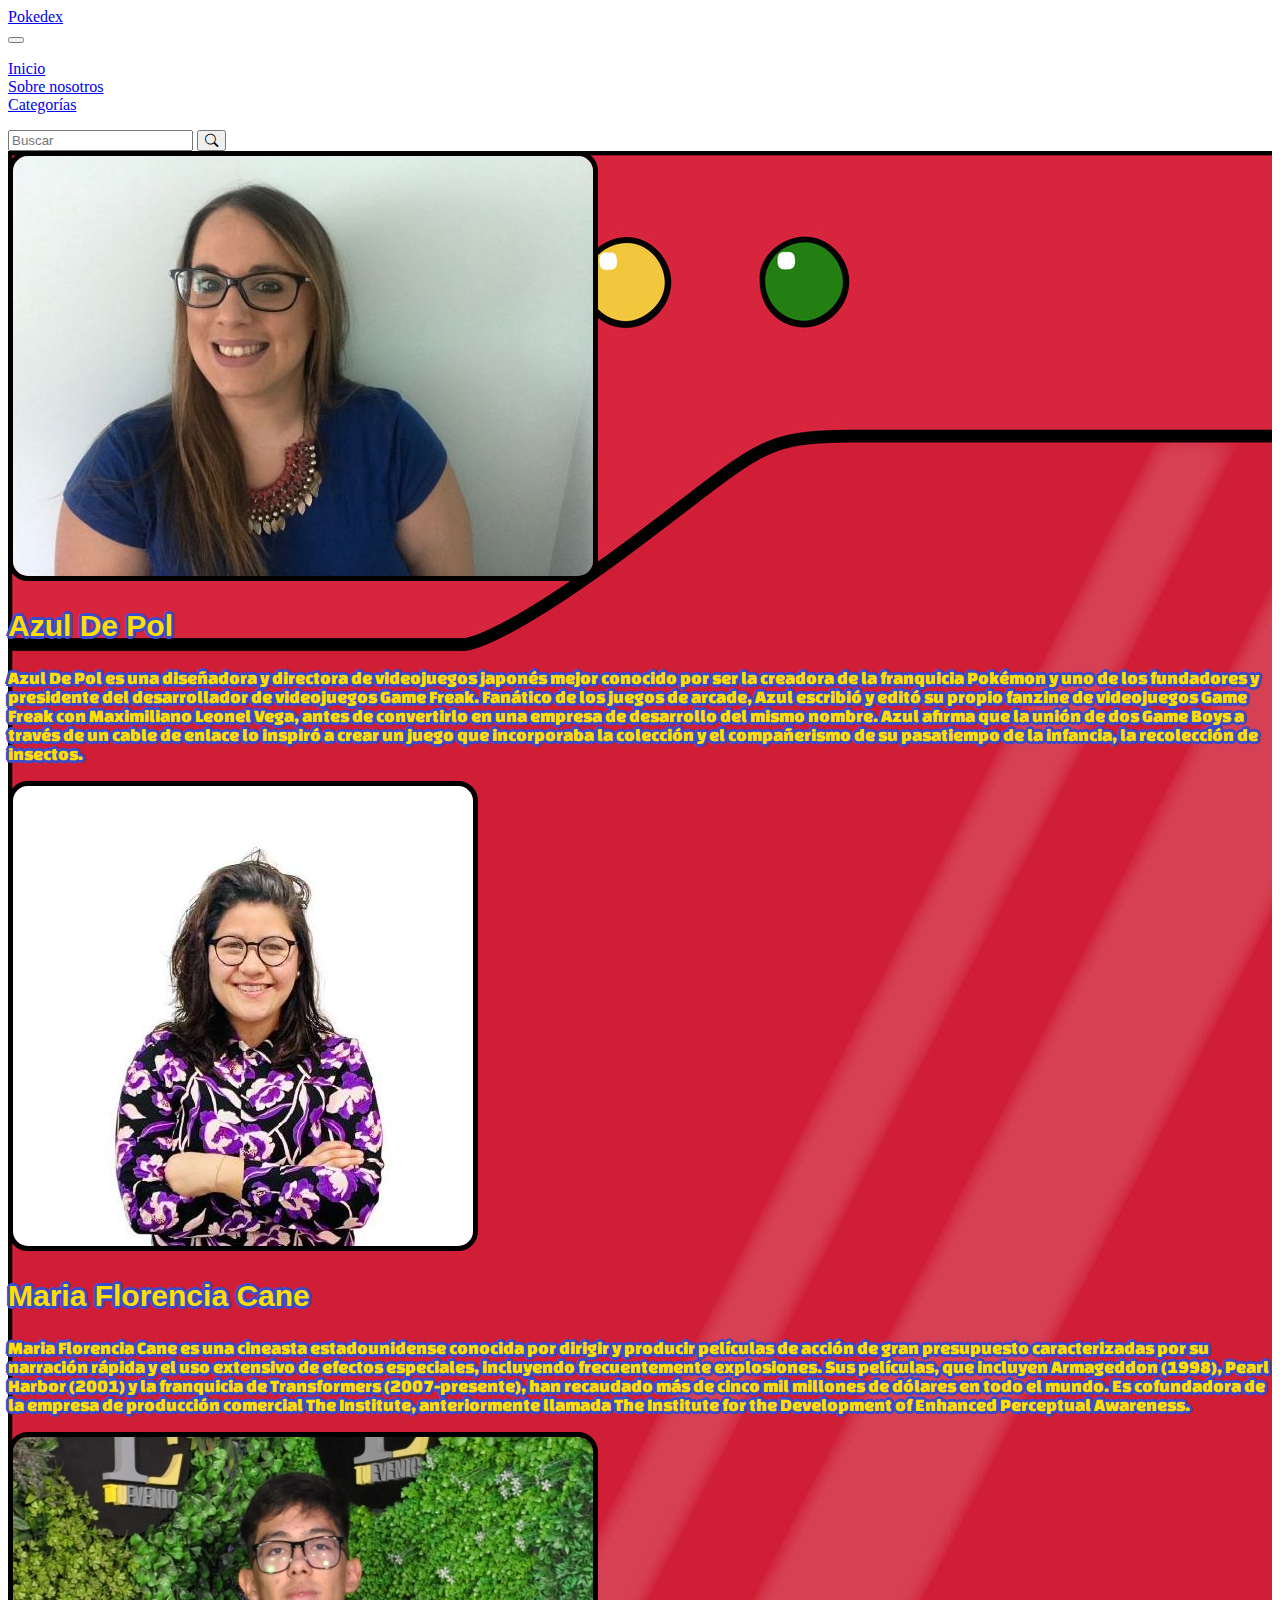
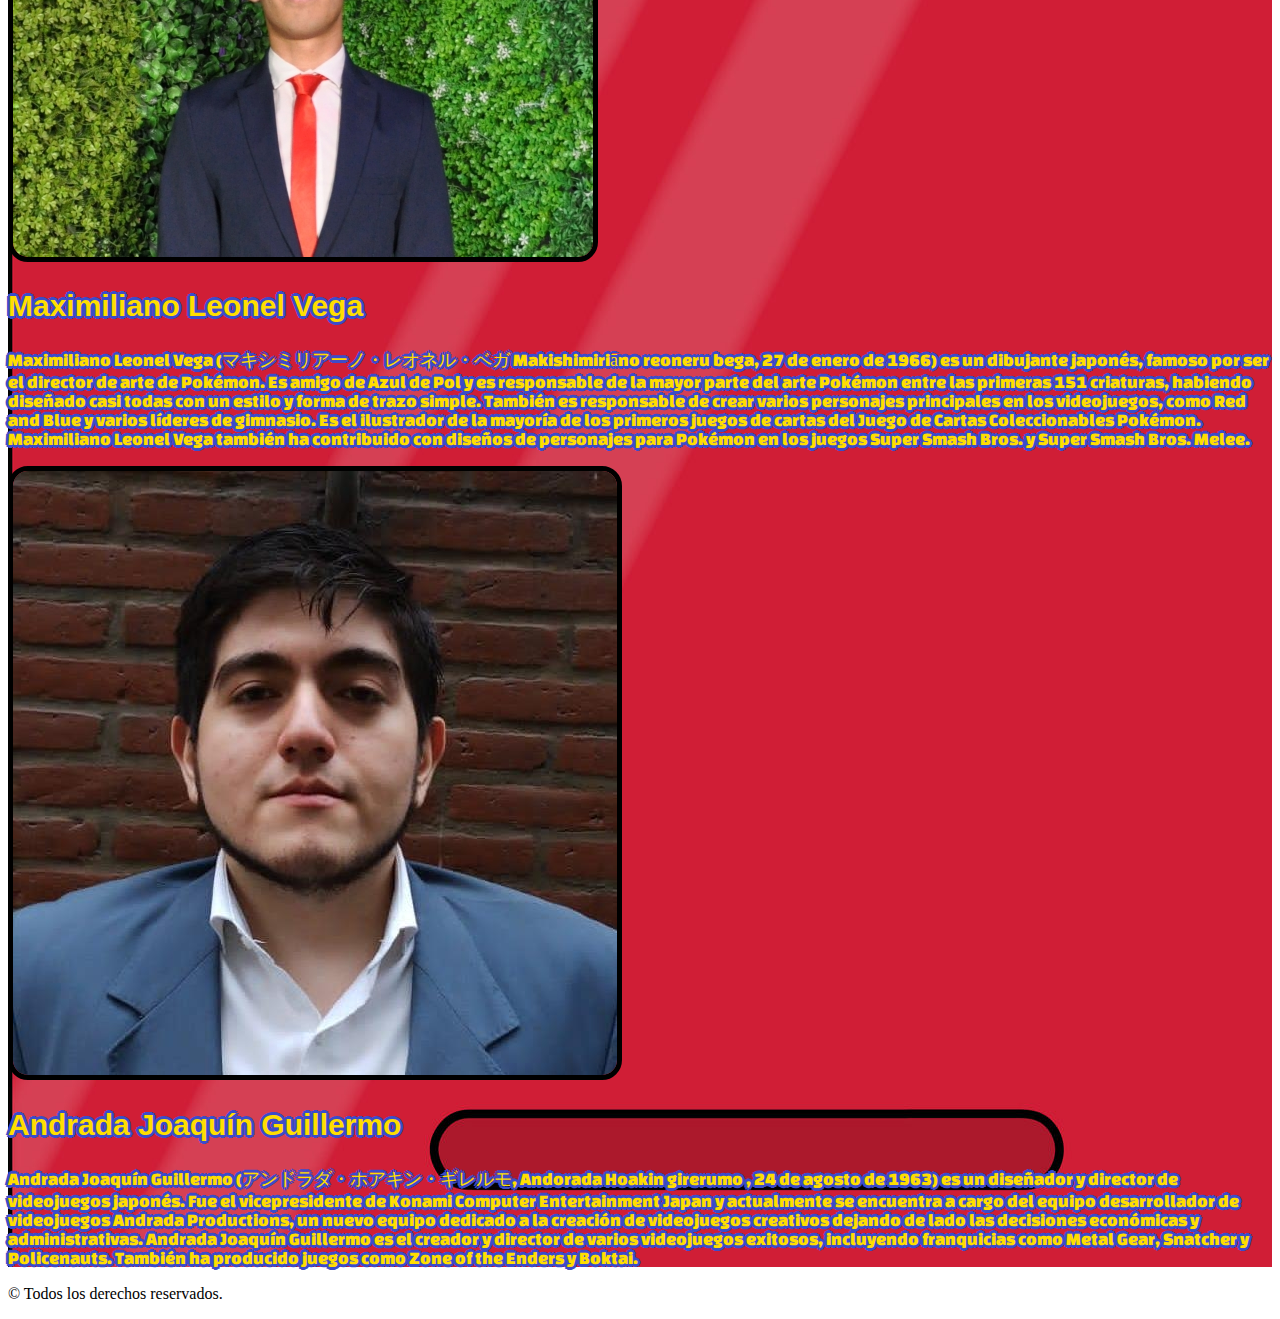
==== pages/acercade.html @ dc09b050 "formatea de manera correcta la pagina de acercade.html" ====
<!DOCTYPE html>
<html lang="es">
  <head>
    <meta charset="UTF-8" />
    <meta http-equiv="X-UA-Compatible" content="IE=edge" />
    <meta name="viewport" content="width=device-width, initial-scale=1.0" />
    <meta name="description" content="Proyecto grupal gIT" />
    <meta name="keywords" content="pokemon, pokebola" />
    <meta
      name="author"
      content="Vega Maximiliano Leonel, Guillermo Andrada, Flor Cané, Azul De Pol"
    />
    <link rel="preconnect" href="https://fonts.googleapis.com" />
    <link rel="preconnect" href="https://fonts.gstatic.com" crossorigin />
    <link
      href="https://fonts.googleapis.com/css2?family=Changa+One&display=swap"
      rel="stylesheet"
    />
    <link
      href="https://fonts.cdnfonts.com/css/pokemon-solid"
      rel="stylesheet"
    />
    <link
      rel="stylesheet"
      href="https://cdn.jsdelivr.net/npm/bootstrap-icons@1.10.3/font/bootstrap-icons.css"
    />
    <link
      href="https://cdn.jsdelivr.net/npm/bootstrap@5.3.0-alpha1/dist/css/bootstrap.min.css"
      rel="stylesheet"
      integrity="sha384-GLhlTQ8iRABdZLl6O3oVMWSktQOp6b7In1Zl3/Jr59b6EGGoI1aFkw7cmDA6j6gD"
      crossorigin="anonymous"
    />
    <link rel="stylesheet" href="../css/style.css" />
    <title>Sobre nosotros</title>
  </head>

  <body>
    <header>
      <nav
        class="navbar navbar-expand-lg navbar-expand-sm bg-danger container-fluid"
      >
        <div class="text-white p-4">
          <a
            href="../index.html"
            class="navbar-brand navbar-item text-decoration-none text-white fs-3 mx-2"
            >Pokedex</a
          >
        </div>
        <button
          class="navbar-toggler"
          type="button"
          data-bs-toggle="collapse"
          data-bs-target="#navbarScroll"
          aria-controls="navbarScroll"
          aria-label="toggle navigation"
        >
          <span class="navbar-toggler-icon"></span>
        </button>
        <div class="collapse navbar-collapse" id="navbarScroll">
          <ul class="navbar-nav navbar-nav-scroll me-auto my-2 my-lg-0">
            <li>
              <a
                href="../index.html"
                class="nav-link navbar-item text-decoration-none mx-2 text-light"
                >Inicio</a
              >
            </li>
            <li>
              <a
                href="./acercade.html"
                class="nav-link active navbar-item text-decoration-none mx-2 text-light"
                >Sobre nosotros</a
              >
            </li>
            <li>
              <a
                href="./error404.html"
                class="nav-link dropdown-toggle navbar-item text-decoration-none mx-2 text-light"
                role="button"
                data-bs-toggle="dropdown"
                aria-expanded="false"
                >Categorías</a
              >
            </li>
          </ul>
        </div>
        <form class="d-flex me-1 inputdeBusqueda" role="search">
          <input
            class="form-control"
            type="search"
            placeholder="Buscar"
            aria-label="search"
          />
          <button
            class="btn btnNavbar btn-outline-danger text-white fw-bold"
            type="submit"
          >
            <i class="bi bi-search"></i>
          </button>
        </form>
      </nav>
    </header>
    <main>
      <article id="contenedor-acercade" class="container-fluid p-lg-5 py-2">
        <section id="container-fluid">
          <div class="row d-flex flex-column flex-lg-row p-lg-3">
            <div
              id="container"
              class="col-6 col-sm-4 container d-flex justify-content-center"
            >
              <img
                class="img-fluid"
                src="./../img/acercade/perfil-Azul.jpg"
                alt="azul"
              />
            </div>
            <div
              class="col-6 col-sm-8 container d-flex flex-column justify-content-center align-items-center text-center"
            >
              <h2>Azul De Pol</h2>
              <p>
                Azul De Pol es una diseñadora y directora de videojuegos japonés
                mejor conocido por ser la creadora de la franquicia Pokémon y
                uno de los fundadores y presidente del desarrollador de
                videojuegos Game Freak. Fanático de los juegos de arcade, Azul
                escribió y editó su propio fanzine de videojuegos Game Freak con
                Maximiliano Leonel Vega, antes de convertirlo en una empresa de
                desarrollo del mismo nombre. Azul afirma que la unión de dos
                Game Boys a través de un cable de enlace lo inspiró a crear un
                juego que incorporaba la colección y el compañerismo de su
                pasatiempo de la infancia, la recolección de insectos.
              </p>
            </div>
          </div>
        </section>
        <section id="container-fluid py-2">
          <div class="row d-flex flex-column flex-lg-row-reverse p-lg-3">
            <div
              id="container"
              class="col-6 col-sm-4 container d-flex justify-content-center"
            >
              <img
                class="img-fluid"
                src="./../img/acercade/perfil-Maria.jpg"
                alt="Maria"
              />
            </div>
            <div
              class="col-6 col-sm-8 container d-flex flex-column justify-content-center align-items-center text-center"
            >
              <h2>Maria Florencia Cane</h2>
              <p>
                Maria Florencia Cane es una cineasta estadounidense conocida por
                dirigir y producir películas de acción de gran presupuesto
                caracterizadas por su narración rápida y el uso extensivo de
                efectos especiales, incluyendo frecuentemente explosiones.​ Sus
                películas, que incluyen Armageddon (1998), Pearl Harbor (2001) y
                la franquicia de Transformers (2007-presente), han recaudado más
                de cinco mil millones de dólares en todo el mundo. Es
                cofundadora de la empresa de producción comercial The Institute,
                anteriormente llamada The Institute for the Development of
                Enhanced Perceptual Awareness.​
              </p>
            </div>
          </div>
        </section>
        <section id="container-fluid py-2">
          <div class="row d-flex flex-column flex-lg-row p-lg-3">
            <div
              id="container"
              class="col-6 col-sm-4 container d-flex justify-content-center"
            >
              <img
                class="img-fluid"
                src="./../img/acercade/perfil-Maxi.jpg"
                alt="Maximiliano"
              />
            </div>
            <div
              class="col-6 col-sm-8 container d-flex flex-column justify-content-center align-items-center text-center"
            >
              <h2>Maximiliano Leonel Vega</h2>
              <p>
                Maximiliano Leonel Vega (マキシミリアーノ・レオネル・ベガ
                Makishimiriāno reoneru bega, 27 de enero de 1966) es un
                dibujante japonés, famoso por ser el director de arte de
                Pokémon. Es amigo de Azul de Pol y es responsable de la mayor
                parte del arte Pokémon entre las primeras 151 criaturas,
                habiendo diseñado casi todas con un estilo y forma de trazo
                simple. También es responsable de crear varios personajes
                principales en los videojuegos, como Red and Blue y varios
                líderes de gimnasio. Es el ilustrador de la mayoría de los
                primeros juegos de cartas del Juego de Cartas Coleccionables
                Pokémon. Maximiliano Leonel Vega también ha contribuido con
                diseños de personajes para Pokémon en los juegos Super Smash
                Bros. y Super Smash Bros. Melee.
              </p>
            </div>
          </div>
        </section>
        <section id="card-fluid py-2">
          <div class="row d-flex flex-column flex-lg-row-reverse p-lg-3">
            <div
              id="container"
              class="col-6 col-sm-4 container d-flex justify-content-center"
            >
              <img
                class="img-fluid"
                src="./../img/acercade/perfil-Joaquin.jpg"
                alt="Guillermo"
              />
            </div>
            <div
              class="col-6 col-sm-8 container d-flex flex-column justify-content-center align-items-center text-center"
            >
              <h2>Andrada Joaquín Guillermo</h2>
              <p>
                Andrada Joaquín Guillermo (アンドラダ・ホアキン・ギレルモ,
                Andorada Hoakin girerumo , 24 de agosto de 1963) es un diseñador
                y director de videojuegos japonés. Fue el vicepresidente de
                Konami Computer Entertainment Japan y actualmente se encuentra a
                cargo del equipo desarrollador de videojuegos Andrada
                Productions, un nuevo equipo dedicado a la creación de
                videojuegos creativos dejando de lado las decisiones económicas
                y administrativas. Andrada Joaquín Guillermo es el creador y
                director de varios videojuegos exitosos, incluyendo franquicias
                como Metal Gear, Snatcher y Policenauts. También ha producido
                juegos como Zone of the Enders y Boktai.
              </p>
            </div>
          </div>
        </section>
      </article>
    </main>
    <footer class="bg-dark p-3 py-4">
      <p class="text-center text-secondary">
        &copy; Todos los derechos reservados.
      </p>
    </footer>
    <script
      src="https://cdn.jsdelivr.net/npm/bootstrap@5.3.0-alpha1/dist/js/bootstrap.bundle.min.js"
      integrity="sha384-w76AqPfDkMBDXo30jS1Sgez6pr3x5MlQ1ZAGC+nuZB+EYdgRZgiwxhTBTkF7CXvN"
      crossorigin="anonymous"
    ></script>
  </body>
</html>
---- css/style.css ----
* {
  scroll-behavior: smooth;
}

@import url("https://fonts.googleapis.com/css2?family=Changa+One&display=swap");
@import url("https://fonts.cdnfonts.com/css/pokemon-solid");
@import url("https://fonts.googleapis.com/css2?family=Changa+One&display=swap");
@import url("https://fonts.cdnfonts.com/css/pokemon-solid");
navbar li {
       font: #212529;
  }

:root {
  --anchura-card-index: 250px;
  --normal-light: #a8a878;
  --normal-dark: #6d6d4e;
  --fuego-light: #f08030;
  --fuego-dark: #9c531f;
  --agua-light: #6890f0;
  --agua-dark: #445e9c;
  --electrico-light: #f8d030;
  --electrico-dark: #a1871f;
  --planta-light: #78c850;
  --planta-dark: #4e8234;
  --hielo-light: #98d8d8;
  --hielo-dark: #638d8d;
  --lucha-light: #c03028;
  --lucha-dark: #7d1f1a;
  --veneno-light: #a040a0;
  --veneno-dark: #682a68;
  --tierra-light: #e0c068;
  --tierra-dark: #927d44;
  --volador-light: #a890f0;
  --volador-dark: #6d5e9c;
  --pisquico-light: #f85888;
  --pisquico-dark: #a13959;
  --bicho-light: #a8b820;
  --bicho-dark: #6d7815;
  --roca-light: #b8a038;
  --roca-dark: #786824;
  --fantasma-light: #705898;
  --fantasma-dark: #493963;
  --dragon-light: #7038f8;
  --dragon-dark: #4924a1;
}

#vuelaMariposa {
  animation-timing-function: ease-in;
}

#pokedexcarousel .carousel-item img {
  object-fit: cover;
  object-position: center;
  height: 30vh;
  width: 100% !important;
  overflow: hidden;
}

#contenedor-acercade {
  background-image: url("./../img/acercade/pokedex-fondo.jpg");
}
#contenedor-acercade img {
  border: 5px solid #000;
  border-radius: 20px;
}
#contenedor-acercade {
  font-family: "Changa One", cursive;
  font-size: large;
  color: #ffde00;
  text-shadow: 3px 0 #3b4cca, -3px 0 #3b4cca, 0 3px #3b4cca, 0 -3px #3b4cca,
    2px 2px #3b4cca, -2px -2px #3b4cca, 2px -2px #3b4cca, -2px 2px #3b4cca;
}

#pokedexcarousel .carousel-item img {
  object-fit: cover;
  object-position: center;
  height: 30vh;
  width: 100% !important;
  overflow: hidden;
}
#contenedor-acercade h2 {
  font-family: "Pokemon Solid", sans-serif;
  font-size: 30px;
}

.carousel-control-prev-icon {
  background-image: url("data:image/svg+xml;charset=utf8,%3Csvg xmlns='http://www.w3.org/2000/svg' fill='%23fff' viewBox='0 0 8 8'%3E%3Cpath d='M5.25 0l-4 4 4 4 1.5-1.5-2.5-2.5 2.5-2.5-1.5-1.5z'/%3E%3C/svg%3E") !important;
}

.carousel-control-next-icon {
  background-image: url("data:image/svg+xml;charset=utf8,%3Csvg xmlns='http://www.w3.org/2000/svg' fill='%23fff' viewBox='0 0 8 8'%3E%3Cpath d='M2.75 0l-1.5 1.5 2.5 2.5-2.5 2.5 1.5 1.5 4-4-4-4z'/%3E%3C/svg%3E") !important;
}

.tipo {
  border: 2px solid #000;
  border-radius: 20px;
  padding: 2px 10px;
  color: #fff;
  font-size: 12px;
  font-weight: 600;
  -webkit-user-select: none;
  -khtml-user-select: none;
  -moz-user-select: none;
  -o-user-select: none;
  -ms-user-select: none;
  user-select: none;
}
.planta {
  background-color: var(--planta-light);
  border-color: var(--planta-dark);
}
.fuego {
  background-color: var(--fuego-light);
  border-color: var(--fuego-dark);
}
.agua {
  background-color: var(--agua-light);
  border-color: var(--agua-dark);
}
.electrico {
  background-color: var(--electrico-light);
  border-color: var(--electrico-dark);
}
.planta {
  background-color: var(--planta-light);
  border-color: var(--planta-dark);
}
.hielo {
  background-color: var(--hielo-light);
  border-color: var(--hielo-dark);
}
.lucha {
  background-color: var(--lucha-light);
  border-color: var(--lucha-dark);
}
.veneno {
  background-color: var(--veneno-light);
  border-color: var(--veneno-dark);
}
.tierra {
  background-color: var(--tierra-light);
  border-color: var(--tierra-dark);
}
.volador {
  background-color: var(--volador-light);
  border-color: var(--volador-dark);
}
.psiquico {
  background-color: var(--psiquico-light);
  border-color: var(--psiquico-dark);
}
.bicho {
  background-color: var(--bicho-light);
  border-color: var(--bicho-dark);
}
.roca {
  background-color: var(--roca-light);
  border-color: var(--roca-dark);
}
.fantasma {
  background-color: var(--fantasma-light);
  border-color: var(--fantasma-dark);
}
.dragon {
  background-color: var(--dragon-light);
  border-color: var(--dragon-dark);
}

.card {
  width: var(--anchura-card-index);
}
.animacionError {
  width: 100px;
  height: 50px;
  position: relative;
  animation: error404 5s 1 alternate-reverse 1s;
  animation-play-state: running;
  animation-timing-function: ease-in;
}

@keyframes error404 {
  from {
    margin-left: 100%;
  }
  to {
    margin-right: 50%;
  }
}
ul{
    list-style: none;
    padding: 0;

}


.numeropokemon{
    color: grey;
    vertical-align: baseline;
}
.tam{
min-width: 100%;
}

.Slider {
  height: 400px;
}
.colorVerde{
  background-color: #9DCE5A;
}
.colorVioleta{
  background-color: #CEA7DA;
}
.colorNaranja{
  background-color: #FD7D24;
}

.marginmain {
  margin-top: 200px;
}

li {
  list-style-type: none;
}

.fsButton {
  font-size: 10px;
  border-radius: 30px;
  width: 50px;
  height: 13px;
}

.txtbutton {
  position: relative;
  bottom: 7px;
  right: 3px;
  
}

.leftbutton {

  background-color: rgb(96, 155, 96);
  color: white;
  
}

.rigthbutton {
  background-color: rgb(221, 140, 153);
  color: white;
  
}

@media all and (max-width: 900px) { 

.Columnbulbasmall {
  display: flex;
  justify-content: center;
  flex-direction: column;
  flex-wrap: wrap;
}
  
} 
<<<<<<< HEAD
=======

>>>>>>> c17c63438e1545084cc148e653e7485b0d8622c5
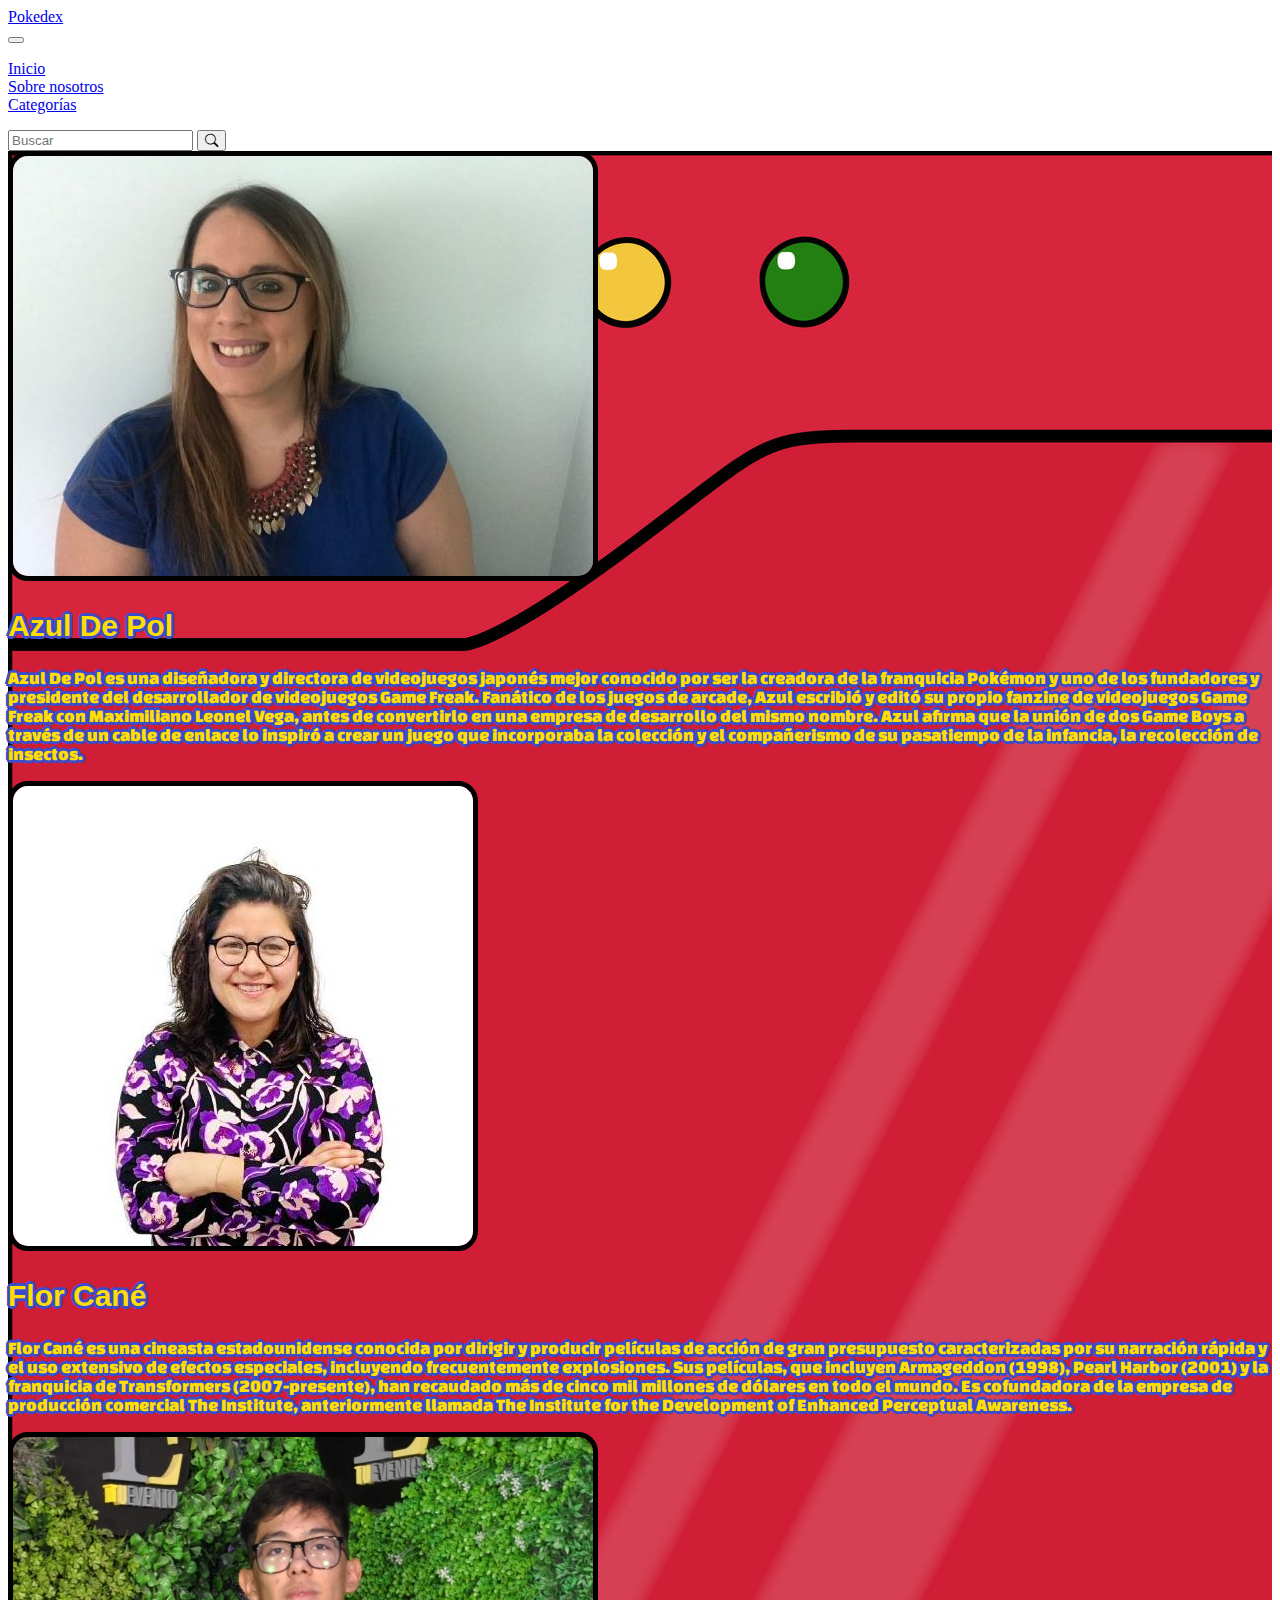
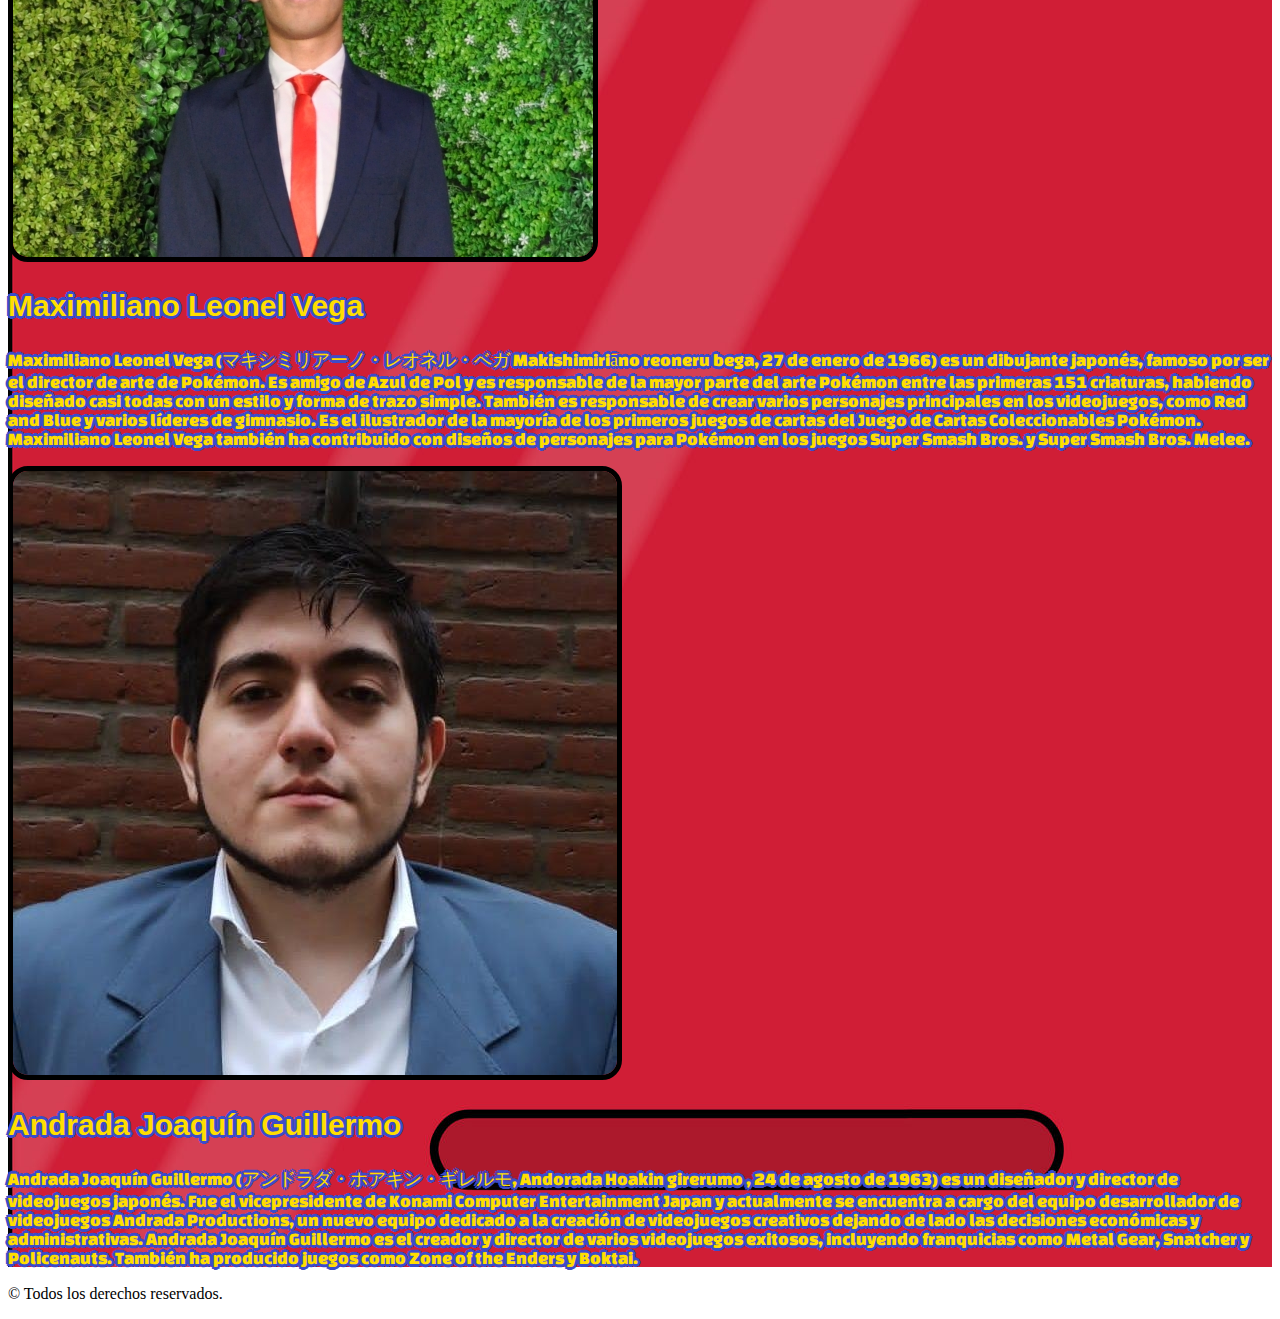
==== commit a402ca4d: "agregue descripcion alt de todas las imagenes en la pagina de inicio para que sea mas accesible" ====
--- a/pages/acercade.html
+++ b/pages/acercade.html
@@ -74,11 +74,9 @@
             </li>
             <li>
               <a
-                href="./error404.html"
-                class="nav-link dropdown-toggle navbar-item text-decoration-none mx-2 text-light"
+                href="./../pages/error404.html"
+                class="nav-link navbar-item text-decoration-none mx-2 text-light"
                 role="button"
-                data-bs-toggle="dropdown"
-                aria-expanded="false"
                 >Categorías</a
               >
             </li>
@@ -111,7 +109,7 @@
               <img
                 class="img-fluid"
                 src="./../img/acercade/perfil-Azul.jpg"
-                alt="azul"
+                alt="Azul"
               />
             </div>
             <div
@@ -142,15 +140,15 @@
               <img
                 class="img-fluid"
                 src="./../img/acercade/perfil-Maria.jpg"
-                alt="Maria"
-              />
-            </div>
-            <div
-              class="col-6 col-sm-8 container d-flex flex-column justify-content-center align-items-center text-center"
-            >
-              <h2>Maria Florencia Cane</h2>
-              <p>
-                Maria Florencia Cane es una cineasta estadounidense conocida por
+                alt="Flor"
+              />
+            </div>
+            <div
+              class="col-6 col-sm-8 container d-flex flex-column justify-content-center align-items-center text-center"
+            >
+              <h2>Flor Cané</h2>
+              <p>
+                Flor Cané es una cineasta estadounidense conocida por
                 dirigir y producir películas de acción de gran presupuesto
                 caracterizadas por su narración rápida y el uso extensivo de
                 efectos especiales, incluyendo frecuentemente explosiones.​ Sus
--- a/css/style.css
+++ b/css/style.css
@@ -259,7 +259,3 @@
 }
   
 } 
-<<<<<<< HEAD
-=======
-
->>>>>>> c17c63438e1545084cc148e653e7485b0d8622c5
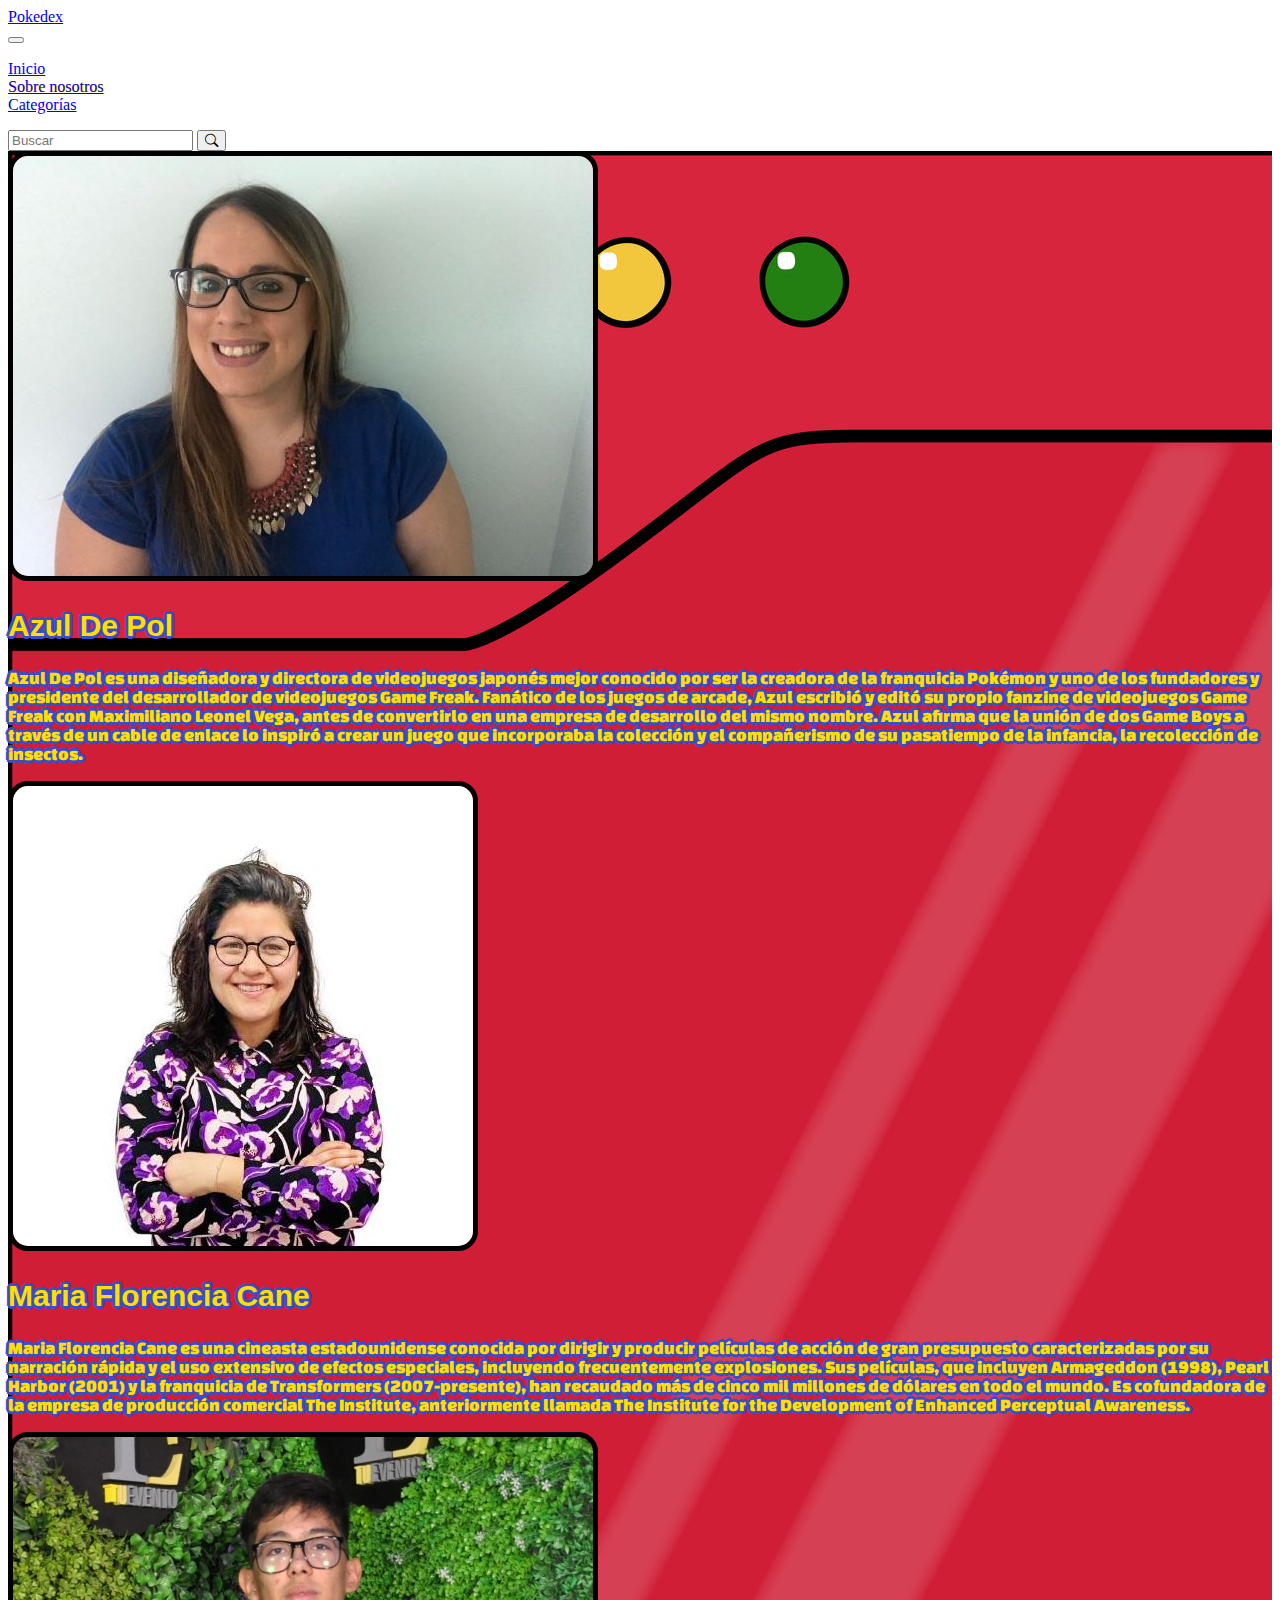
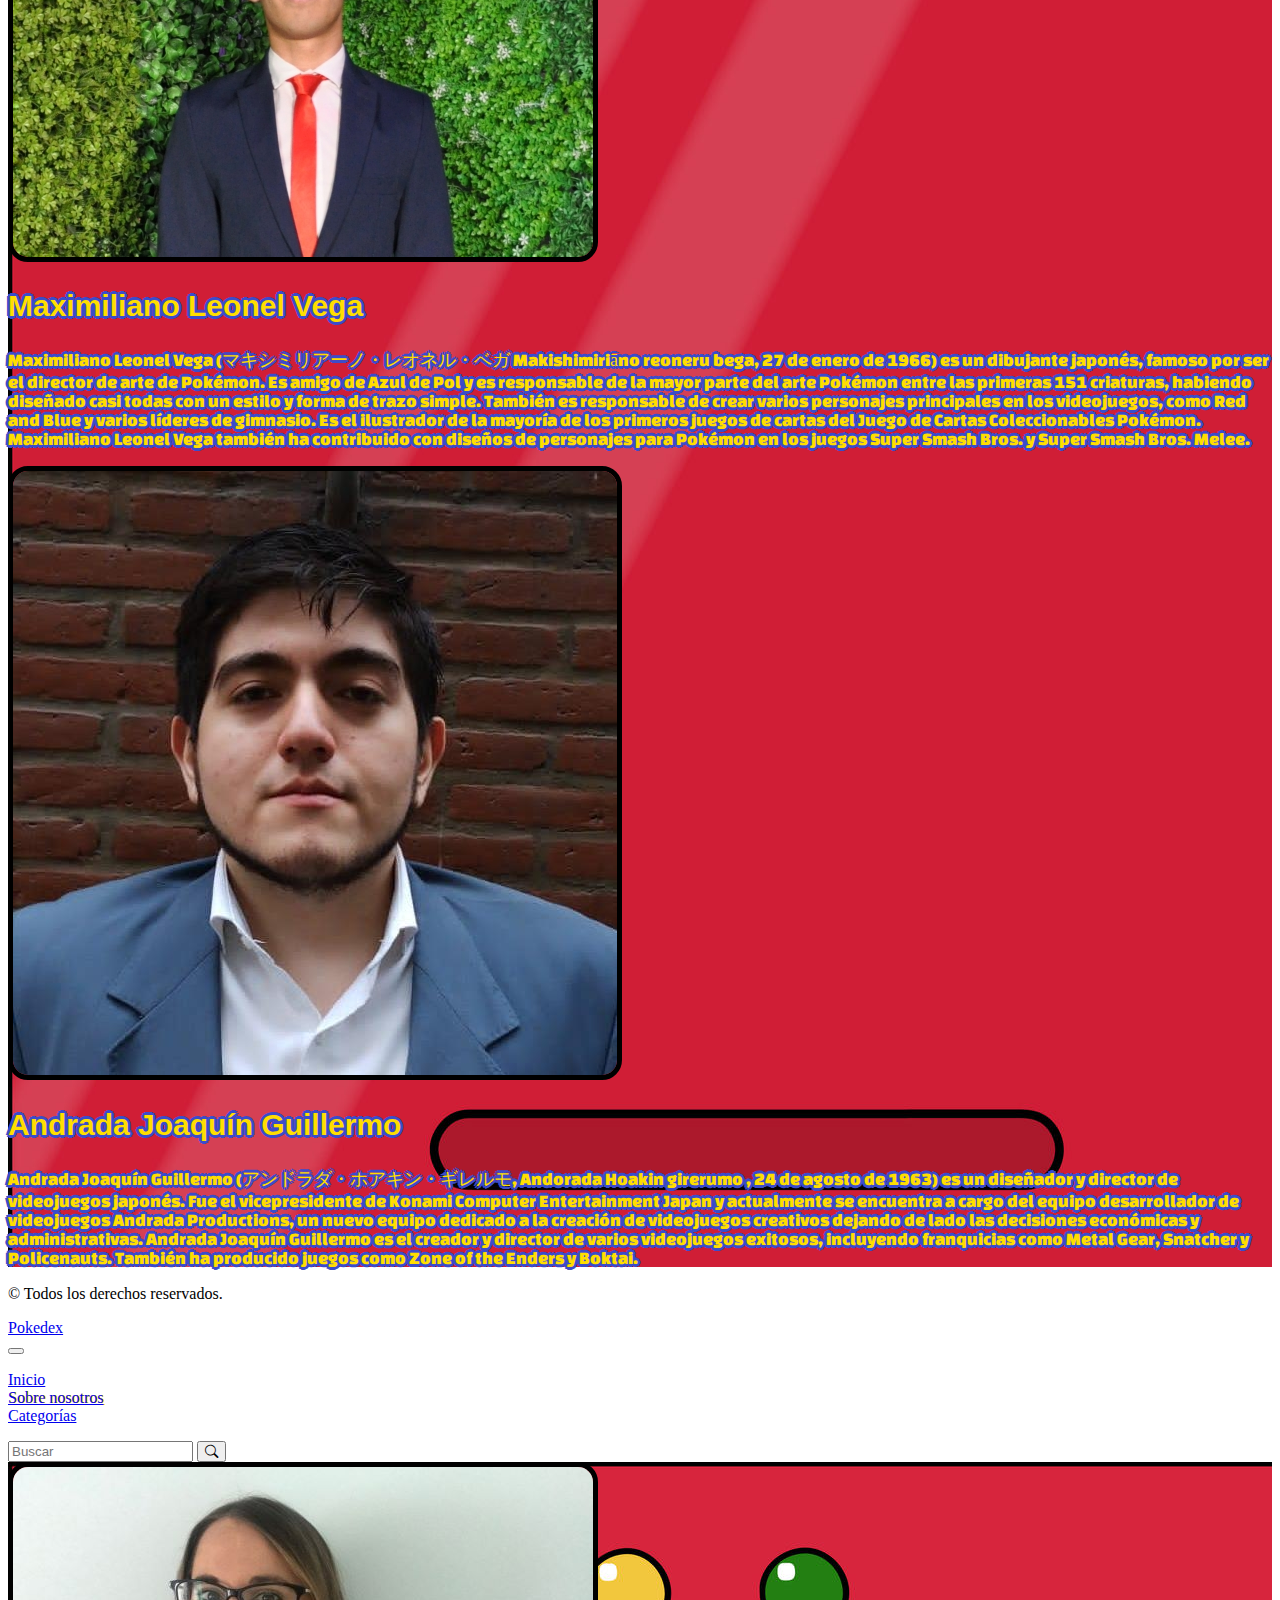
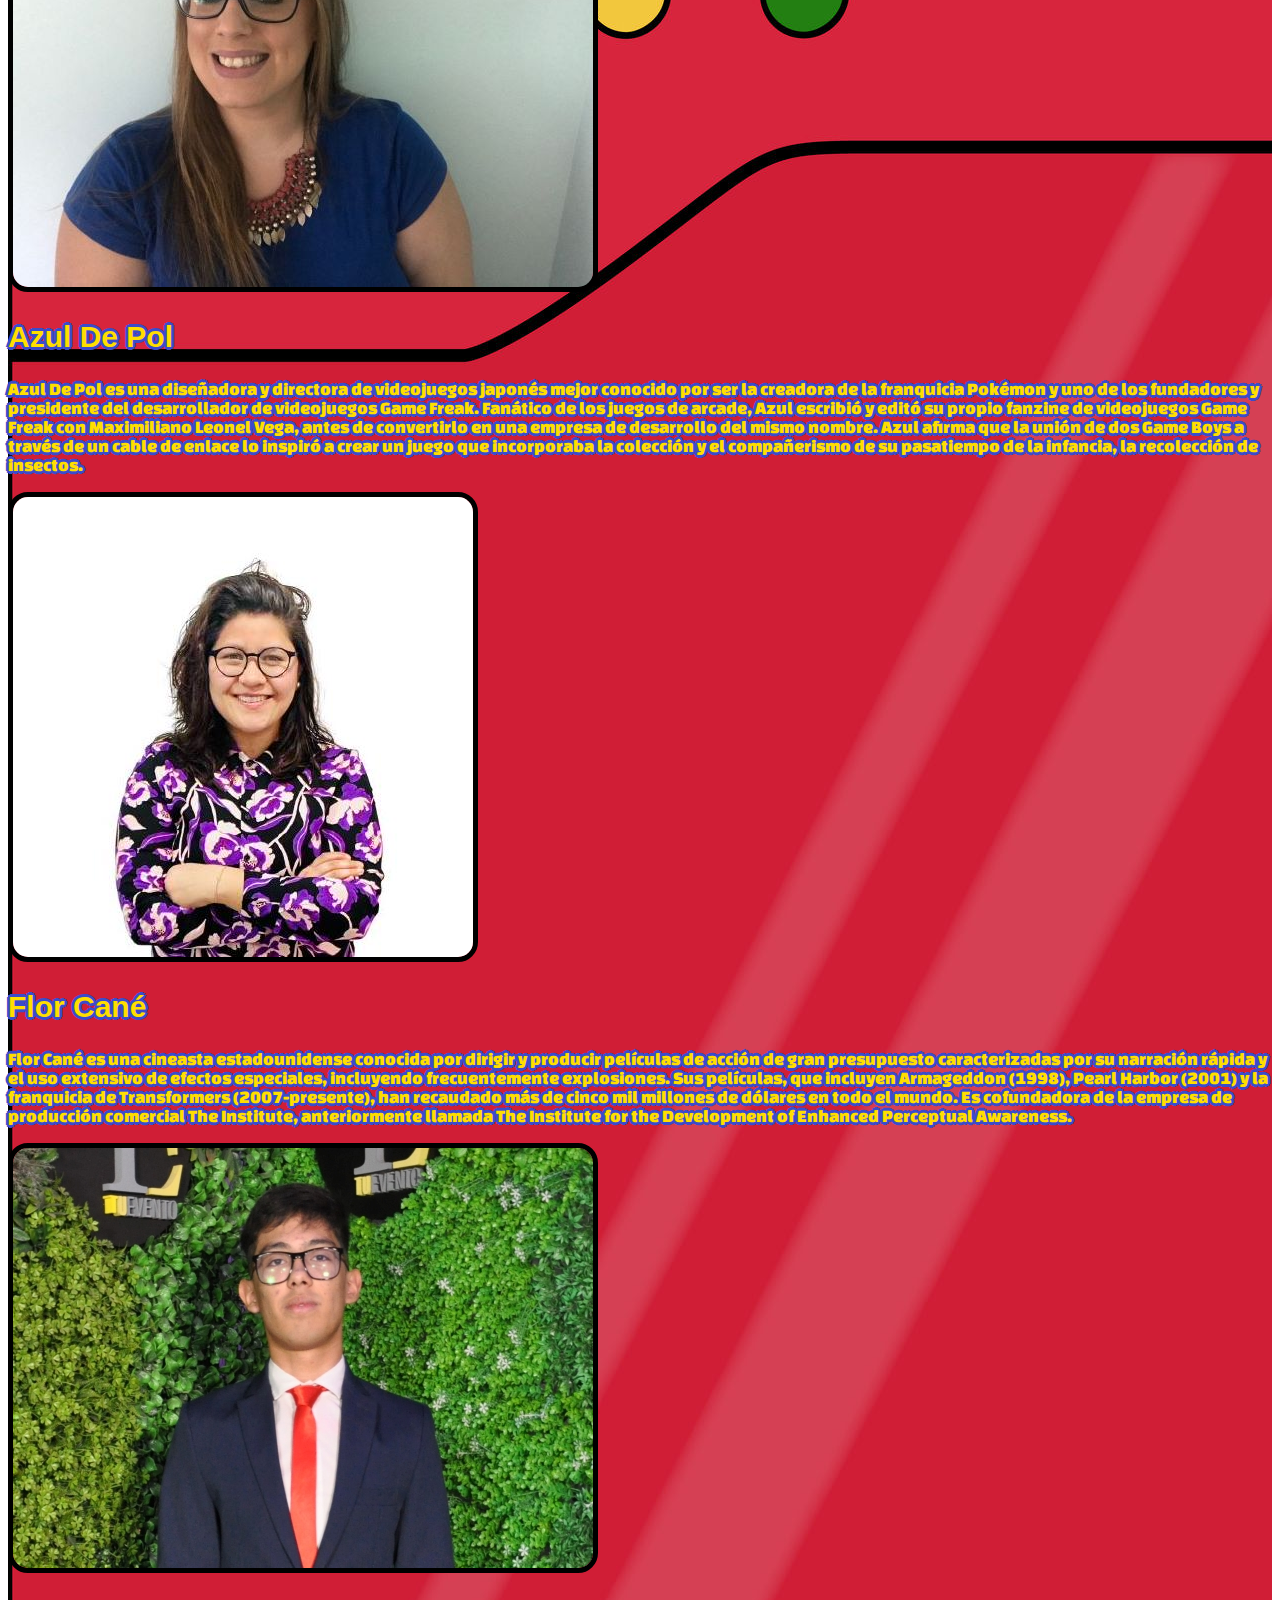
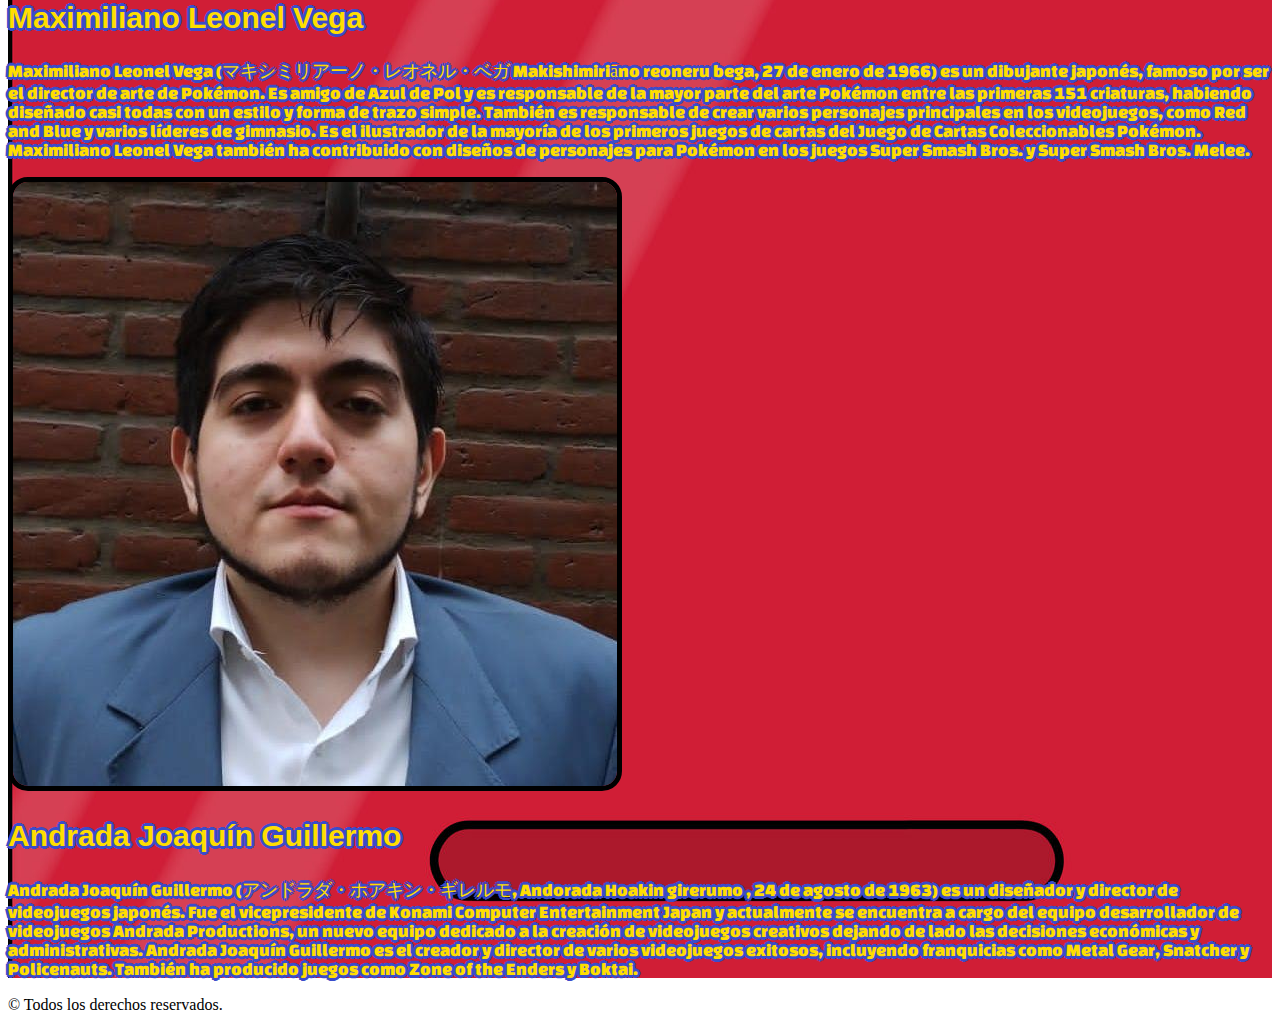
==== commit 878ccd62: "merge de dev a detalle" ====
--- a/pages/acercade.html
+++ b/pages/acercade.html
@@ -33,6 +33,151 @@
     <link rel="stylesheet" href="../css/style.css" />
     <title>Sobre nosotros</title>
   </head>
+
+<body>
+  <header>
+    <nav class="navbar navbar-expand-lg navbar-expand-sm bg-danger container-fluid">
+      <div class="text-white p-4">
+        <a href="../index.html" class="navbar-brand navbar-item text-decoration-none text-white fs-3 mx-2">Pokedex</a>
+      </div>
+      <button class="navbar-toggler" type="button" data-bs-toggle="collapse" data-bs-target="#navbarScroll"
+        aria-controls="navbarScroll" aria-label="toggle navigation">
+        <span class="navbar-toggler-icon"></span>
+      </button>
+      <div class="collapse navbar-collapse" id="navbarScroll">
+        <ul class="navbar-nav navbar-nav-scroll me-auto my-2 my-lg-0">
+          <li>
+            <a href="../index.html" class="nav-link navbar-item text-decoration-none mx-2">Inicio</a>
+          </li>
+          <li>
+            <a href="./acercade.html" class="nav-link active navbar-item text-decoration-none mx-2">Sobre nosotros</a>
+          </li>
+          <li>
+            <a href="./error404.html" class="nav-link dropdown-toggle navbar-item text-decoration-none mx-2"
+              role="button" data-bs-toggle="dropdown" aria-expanded="false">Categorías</a>
+          </li>
+        </ul>
+      </div>
+      <form class="d-flex me-1 inputdeBusqueda" role="search">
+        <input class="form-control" type="search" placeholder="Buscar" aria-label="search" />
+        <button class="btn btnNavbar btn-outline-danger text-white fw-bold" type="submit">
+          <i class="bi bi-search"></i>
+        </button>
+      </form>
+    </nav>
+  </header>
+  <main>
+    <article id="contenedor-acercade" class="container-fluid p-lg-5  py-2 ">
+      <div class="container-lg" >
+        <section id="container-fluid">
+          <div class="row d-flex flex-column flex-lg-row p-lg-3">
+            <div id="container" class="col-6 col-sm-4 container d-flex justify-content-center">
+              <img class="img-fluid" src="./../img/acercade/perfil-Azul.jpg" alt="azul" />
+            </div>
+            <div
+              class="col-6 col-sm-8 container d-flex flex-column justify-content-center align-items-center text-center">
+              <h2>Azul De Pol</h2>
+              <p>
+                Azul De Pol es una diseñadora y directora de videojuegos japonés
+                mejor conocido por ser la creadora de la franquicia Pokémon y
+                uno de los fundadores y presidente del desarrollador de
+                videojuegos Game Freak. Fanático de los juegos de arcade, Azul
+                escribió y editó su propio fanzine de videojuegos Game Freak con
+                Maximiliano Leonel Vega, antes de convertirlo en una empresa de
+                desarrollo del mismo nombre. Azul afirma que la unión de dos
+                Game Boys a través de un cable de enlace lo inspiró a crear un
+                juego que incorporaba la colección y el compañerismo de su
+                pasatiempo de la infancia, la recolección de insectos.
+              </p>
+            </div>
+          </div>
+        </section>
+        <section id="container-fluid py-2">
+          <div class="row d-flex flex-column flex-lg-row-reverse p-lg-3">
+            <div id="container" class="col-6 col-sm-4 container d-flex justify-content-center">
+              <img class="img-fluid" src="./../img/acercade/perfil-Maria.jpg" alt="Maria" />
+            </div>
+            <div
+              class="col-6 col-sm-8 container d-flex flex-column justify-content-center align-items-center text-center">
+              <h2>Maria Florencia Cane</h2>
+              <p>
+                Maria Florencia Cane es una cineasta estadounidense conocida por
+                dirigir y producir películas de acción de gran presupuesto
+                caracterizadas por su narración rápida y el uso extensivo de
+                efectos especiales, incluyendo frecuentemente explosiones.​ Sus
+                películas, que incluyen Armageddon (1998), Pearl Harbor (2001) y
+                la franquicia de Transformers (2007-presente), han recaudado más
+                de cinco mil millones de dólares en todo el mundo. Es
+                cofundadora de la empresa de producción comercial The Institute,
+                anteriormente llamada The Institute for the Development of
+                Enhanced Perceptual Awareness.​
+              </p>
+            </div>
+          </div>
+        </section>
+        <section id="container-fluid py-2">
+          <div class="row d-flex flex-column flex-lg-row p-lg-3">
+            <div id="container" class="col-6 col-sm-4 container d-flex justify-content-center">
+              <img class="img-fluid" src="./../img/acercade/perfil-Maxi.jpg" alt="Maximiliano" />
+            </div>
+            <div
+              class="col-6 col-sm-8 container d-flex flex-column justify-content-center align-items-center text-center">
+              <h2>Maximiliano Leonel Vega</h2>
+              <p>
+                Maximiliano Leonel Vega (マキシミリアーノ・レオネル・ベガ
+                Makishimiriāno reoneru bega, 27 de enero de 1966) es un
+                dibujante japonés, famoso por ser el director de arte de
+                Pokémon. Es amigo de Azul de Pol y es responsable de la mayor
+                parte del arte Pokémon entre las primeras 151 criaturas,
+                habiendo diseñado casi todas con un estilo y forma de trazo
+                simple. También es responsable de crear varios personajes
+                principales en los videojuegos, como Red and Blue y varios
+                líderes de gimnasio. Es el ilustrador de la mayoría de los
+                primeros juegos de cartas del Juego de Cartas Coleccionables
+                Pokémon. Maximiliano Leonel Vega también ha contribuido con
+                diseños de personajes para Pokémon en los juegos Super Smash
+                Bros. y Super Smash Bros. Melee.
+              </p>
+            </div>
+          </div>
+        </section>
+        <section id="card-fluid py-2">
+          <div class="row d-flex flex-column flex-lg-row-reverse p-lg-3">
+            <div id="container" class="col-6 col-sm-4 container d-flex justify-content-center">
+              <img class="img-fluid" src="./../img/acercade/perfil-Joaquin.jpg" alt="Guillermo" />
+            </div>
+            <div
+              class="col-6 col-sm-8 container d-flex flex-column justify-content-center align-items-center text-center">
+              <h2>Andrada Joaquín Guillermo</h2>
+              <p>
+                Andrada Joaquín Guillermo (アンドラダ・ホアキン・ギレルモ, Andorada Hoakin girerumo
+                , 24 de agosto de 1963) es
+                un diseñador y director de videojuegos japonés. Fue el
+                vicepresidente de Konami Computer Entertainment Japan y
+                actualmente se encuentra a cargo del equipo desarrollador de
+                videojuegos Andrada Productions, un nuevo equipo dedicado a la
+                creación de videojuegos creativos dejando de lado las decisiones
+                económicas y administrativas. Andrada Joaquín Guillermo es el creador y
+                director de varios videojuegos exitosos, incluyendo franquicias
+                como Metal Gear, Snatcher y Policenauts. También ha producido
+                juegos como Zone of the Enders y Boktai.
+              </p>
+            </div>
+          </div>
+        </section>
+      </div>
+
+    </article>
+  </main>
+  <footer class="bg-dark p-3 py-4">
+    <p class="text-center text-secondary">
+      &copy; Todos los derechos reservados.
+    </p>
+  </footer>
+  <script src="https://cdn.jsdelivr.net/npm/bootstrap@5.3.0-alpha1/dist/js/bootstrap.bundle.min.js"
+    integrity="sha384-w76AqPfDkMBDXo30jS1Sgez6pr3x5MlQ1ZAGC+nuZB+EYdgRZgiwxhTBTkF7CXvN"
+    crossorigin="anonymous"></script>
+</body>
 
   <body>
     <header>
--- a/css/style.css
+++ b/css/style.css
@@ -82,7 +82,9 @@
   font-family: "Pokemon Solid", sans-serif;
   font-size: 30px;
 }
-
+.active{
+  text-shadow: 1px 0 #ffde00;
+}
 .carousel-control-prev-icon {
   background-image: url("data:image/svg+xml;charset=utf8,%3Csvg xmlns='http://www.w3.org/2000/svg' fill='%23fff' viewBox='0 0 8 8'%3E%3Cpath d='M5.25 0l-4 4 4 4 1.5-1.5-2.5-2.5 2.5-2.5-1.5-1.5z'/%3E%3C/svg%3E") !important;
 }
@@ -259,3 +261,73 @@
 }
   
 } 
+
+
+.Slider {
+  height: 400px;
+}
+.colorVerde{
+  background-color: #9DCE5A;
+}
+.colorVioleta{
+  background-color: #CEA7DA;
+}
+.colorNaranja{
+  background-color: #FD7D24;
+}
+
+.marginmain {
+  margin-top: 200px;
+}
+
+li {
+  list-style-type: none;
+}
+
+.fsButton {
+  font-size: 10px;
+  border-radius: 30px;
+  width: 50px;
+  height: 13px;
+}
+
+.txtbutton {
+  position: relative;
+  bottom: 7px;
+  right: 3px;
+  
+}
+
+.leftbutton {
+
+  background-color: rgb(96, 155, 96);
+  color: white;
+  
+}
+
+.rigthbutton {
+  background-color: rgb(221, 140, 153);
+  color: white;
+  
+}
+
+@media all and (max-width: 900px) { 
+
+.Columnbulbasmall {
+  display: flex;
+  justify-content: center;
+  flex-direction: column;
+  flex-wrap: wrap;
+}
+  
+} 
+
+.evolucionBg{
+background-color: #e5e5f7;
+background: repeating-linear-gradient( -45deg, #606068, #4f4f57 5px, #38383d 5px, #2d2d33 25px );
+}
+.detalleBg{
+  background-color: #55a6a4;
+  background-image: radial-gradient(circle at center center, #4bd2ff, #55a6a4), repeating-radial-gradient(circle at center center, #4bd2ff, #4bd2ff, 4px, transparent 8px, transparent 4px);
+  background-blend-mode: multiply;
+}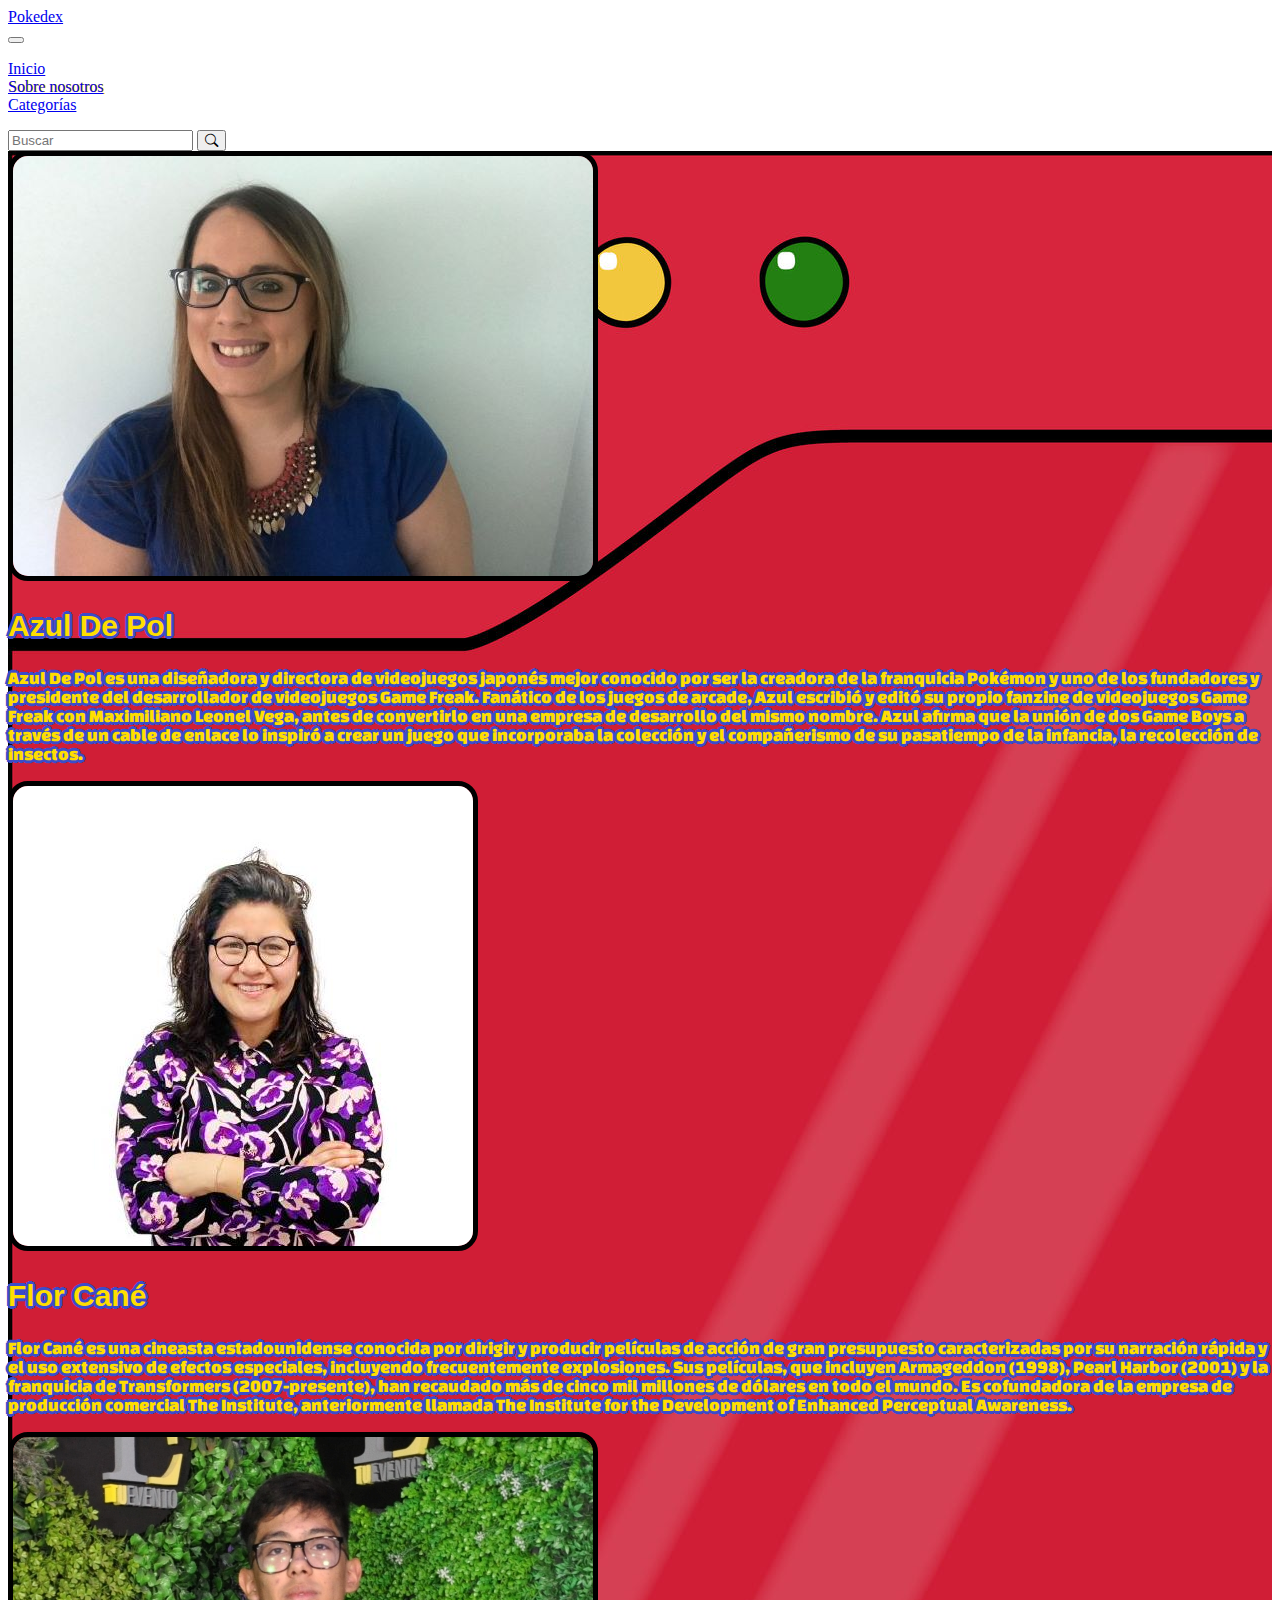
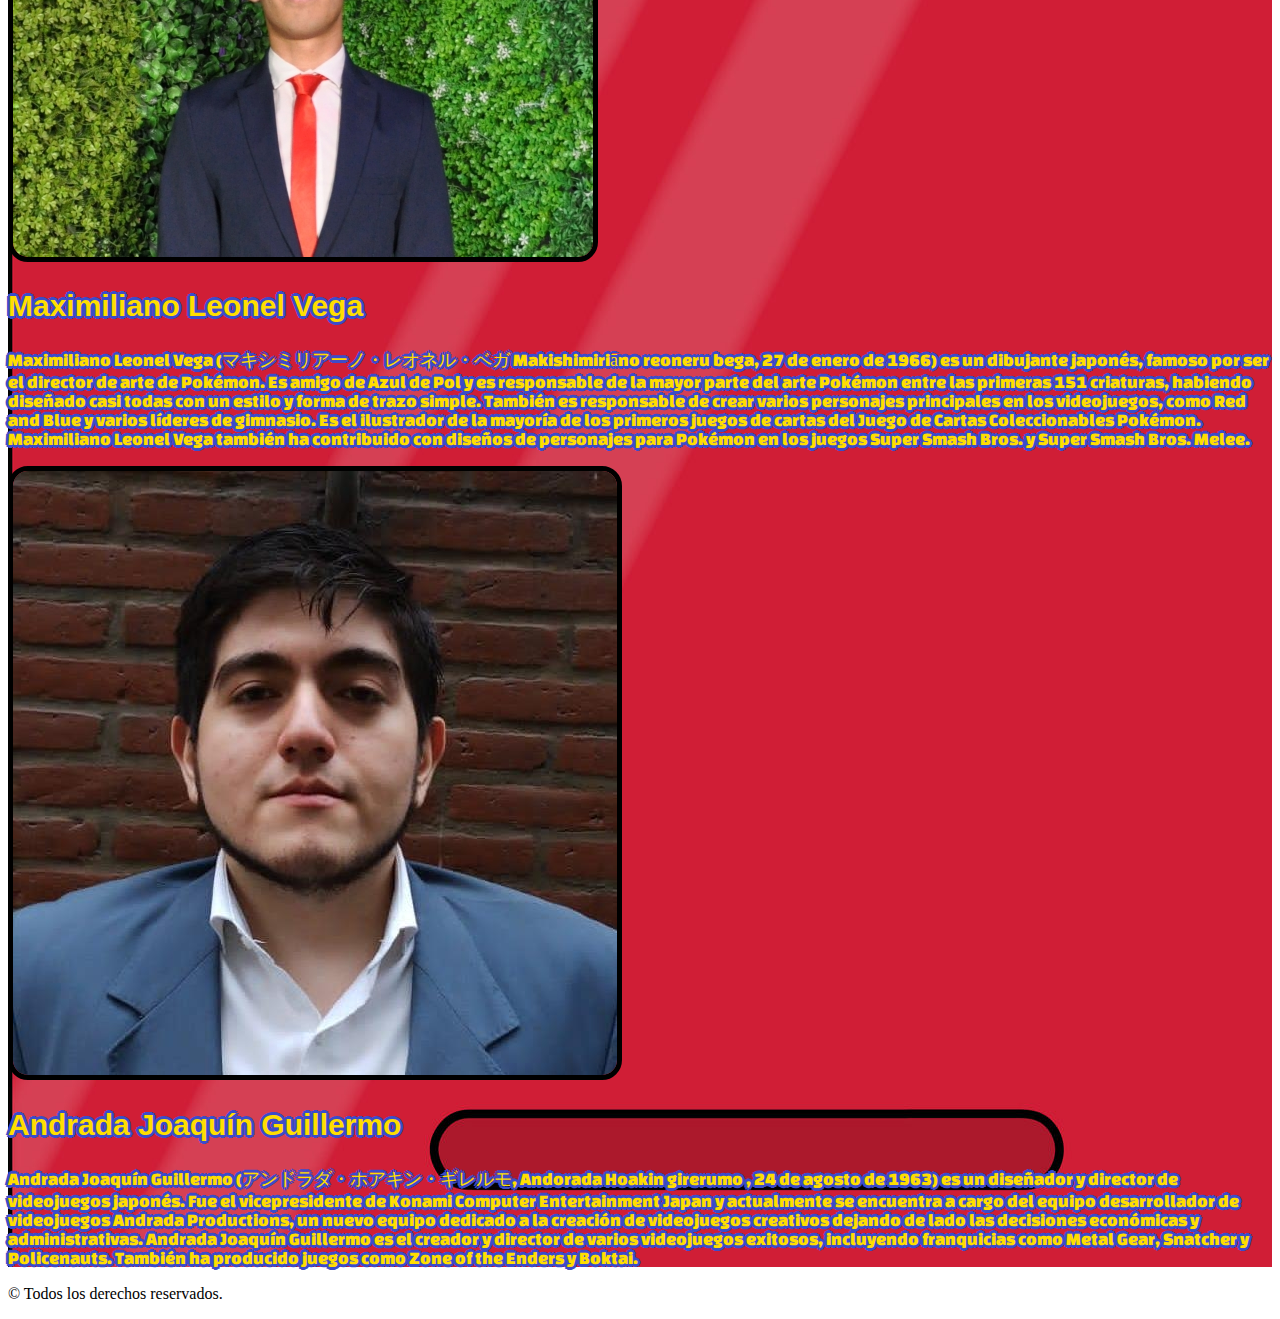
==== commit ad662f86: "correcion pagina acercade.html, el codigo estaba repetido?" ====
--- a/pages/acercade.html
+++ b/pages/acercade.html
@@ -33,152 +33,6 @@
     <link rel="stylesheet" href="../css/style.css" />
     <title>Sobre nosotros</title>
   </head>
-
-<body>
-  <header>
-    <nav class="navbar navbar-expand-lg navbar-expand-sm bg-danger container-fluid">
-      <div class="text-white p-4">
-        <a href="../index.html" class="navbar-brand navbar-item text-decoration-none text-white fs-3 mx-2">Pokedex</a>
-      </div>
-      <button class="navbar-toggler" type="button" data-bs-toggle="collapse" data-bs-target="#navbarScroll"
-        aria-controls="navbarScroll" aria-label="toggle navigation">
-        <span class="navbar-toggler-icon"></span>
-      </button>
-      <div class="collapse navbar-collapse" id="navbarScroll">
-        <ul class="navbar-nav navbar-nav-scroll me-auto my-2 my-lg-0">
-          <li>
-            <a href="../index.html" class="nav-link navbar-item text-decoration-none mx-2">Inicio</a>
-          </li>
-          <li>
-            <a href="./acercade.html" class="nav-link active navbar-item text-decoration-none mx-2">Sobre nosotros</a>
-          </li>
-          <li>
-            <a href="./error404.html" class="nav-link dropdown-toggle navbar-item text-decoration-none mx-2"
-              role="button" data-bs-toggle="dropdown" aria-expanded="false">Categorías</a>
-          </li>
-        </ul>
-      </div>
-      <form class="d-flex me-1 inputdeBusqueda" role="search">
-        <input class="form-control" type="search" placeholder="Buscar" aria-label="search" />
-        <button class="btn btnNavbar btn-outline-danger text-white fw-bold" type="submit">
-          <i class="bi bi-search"></i>
-        </button>
-      </form>
-    </nav>
-  </header>
-  <main>
-    <article id="contenedor-acercade" class="container-fluid p-lg-5  py-2 ">
-      <div class="container-lg" >
-        <section id="container-fluid">
-          <div class="row d-flex flex-column flex-lg-row p-lg-3">
-            <div id="container" class="col-6 col-sm-4 container d-flex justify-content-center">
-              <img class="img-fluid" src="./../img/acercade/perfil-Azul.jpg" alt="azul" />
-            </div>
-            <div
-              class="col-6 col-sm-8 container d-flex flex-column justify-content-center align-items-center text-center">
-              <h2>Azul De Pol</h2>
-              <p>
-                Azul De Pol es una diseñadora y directora de videojuegos japonés
-                mejor conocido por ser la creadora de la franquicia Pokémon y
-                uno de los fundadores y presidente del desarrollador de
-                videojuegos Game Freak. Fanático de los juegos de arcade, Azul
-                escribió y editó su propio fanzine de videojuegos Game Freak con
-                Maximiliano Leonel Vega, antes de convertirlo en una empresa de
-                desarrollo del mismo nombre. Azul afirma que la unión de dos
-                Game Boys a través de un cable de enlace lo inspiró a crear un
-                juego que incorporaba la colección y el compañerismo de su
-                pasatiempo de la infancia, la recolección de insectos.
-              </p>
-            </div>
-          </div>
-        </section>
-        <section id="container-fluid py-2">
-          <div class="row d-flex flex-column flex-lg-row-reverse p-lg-3">
-            <div id="container" class="col-6 col-sm-4 container d-flex justify-content-center">
-              <img class="img-fluid" src="./../img/acercade/perfil-Maria.jpg" alt="Maria" />
-            </div>
-            <div
-              class="col-6 col-sm-8 container d-flex flex-column justify-content-center align-items-center text-center">
-              <h2>Maria Florencia Cane</h2>
-              <p>
-                Maria Florencia Cane es una cineasta estadounidense conocida por
-                dirigir y producir películas de acción de gran presupuesto
-                caracterizadas por su narración rápida y el uso extensivo de
-                efectos especiales, incluyendo frecuentemente explosiones.​ Sus
-                películas, que incluyen Armageddon (1998), Pearl Harbor (2001) y
-                la franquicia de Transformers (2007-presente), han recaudado más
-                de cinco mil millones de dólares en todo el mundo. Es
-                cofundadora de la empresa de producción comercial The Institute,
-                anteriormente llamada The Institute for the Development of
-                Enhanced Perceptual Awareness.​
-              </p>
-            </div>
-          </div>
-        </section>
-        <section id="container-fluid py-2">
-          <div class="row d-flex flex-column flex-lg-row p-lg-3">
-            <div id="container" class="col-6 col-sm-4 container d-flex justify-content-center">
-              <img class="img-fluid" src="./../img/acercade/perfil-Maxi.jpg" alt="Maximiliano" />
-            </div>
-            <div
-              class="col-6 col-sm-8 container d-flex flex-column justify-content-center align-items-center text-center">
-              <h2>Maximiliano Leonel Vega</h2>
-              <p>
-                Maximiliano Leonel Vega (マキシミリアーノ・レオネル・ベガ
-                Makishimiriāno reoneru bega, 27 de enero de 1966) es un
-                dibujante japonés, famoso por ser el director de arte de
-                Pokémon. Es amigo de Azul de Pol y es responsable de la mayor
-                parte del arte Pokémon entre las primeras 151 criaturas,
-                habiendo diseñado casi todas con un estilo y forma de trazo
-                simple. También es responsable de crear varios personajes
-                principales en los videojuegos, como Red and Blue y varios
-                líderes de gimnasio. Es el ilustrador de la mayoría de los
-                primeros juegos de cartas del Juego de Cartas Coleccionables
-                Pokémon. Maximiliano Leonel Vega también ha contribuido con
-                diseños de personajes para Pokémon en los juegos Super Smash
-                Bros. y Super Smash Bros. Melee.
-              </p>
-            </div>
-          </div>
-        </section>
-        <section id="card-fluid py-2">
-          <div class="row d-flex flex-column flex-lg-row-reverse p-lg-3">
-            <div id="container" class="col-6 col-sm-4 container d-flex justify-content-center">
-              <img class="img-fluid" src="./../img/acercade/perfil-Joaquin.jpg" alt="Guillermo" />
-            </div>
-            <div
-              class="col-6 col-sm-8 container d-flex flex-column justify-content-center align-items-center text-center">
-              <h2>Andrada Joaquín Guillermo</h2>
-              <p>
-                Andrada Joaquín Guillermo (アンドラダ・ホアキン・ギレルモ, Andorada Hoakin girerumo
-                , 24 de agosto de 1963) es
-                un diseñador y director de videojuegos japonés. Fue el
-                vicepresidente de Konami Computer Entertainment Japan y
-                actualmente se encuentra a cargo del equipo desarrollador de
-                videojuegos Andrada Productions, un nuevo equipo dedicado a la
-                creación de videojuegos creativos dejando de lado las decisiones
-                económicas y administrativas. Andrada Joaquín Guillermo es el creador y
-                director de varios videojuegos exitosos, incluyendo franquicias
-                como Metal Gear, Snatcher y Policenauts. También ha producido
-                juegos como Zone of the Enders y Boktai.
-              </p>
-            </div>
-          </div>
-        </section>
-      </div>
-
-    </article>
-  </main>
-  <footer class="bg-dark p-3 py-4">
-    <p class="text-center text-secondary">
-      &copy; Todos los derechos reservados.
-    </p>
-  </footer>
-  <script src="https://cdn.jsdelivr.net/npm/bootstrap@5.3.0-alpha1/dist/js/bootstrap.bundle.min.js"
-    integrity="sha384-w76AqPfDkMBDXo30jS1Sgez6pr3x5MlQ1ZAGC+nuZB+EYdgRZgiwxhTBTkF7CXvN"
-    crossorigin="anonymous"></script>
-</body>
-
   <body>
     <header>
       <nav
--- a/css/style.css
+++ b/css/style.css
@@ -262,66 +262,6 @@
   
 } 
 
-
-.Slider {
-  height: 400px;
-}
-.colorVerde{
-  background-color: #9DCE5A;
-}
-.colorVioleta{
-  background-color: #CEA7DA;
-}
-.colorNaranja{
-  background-color: #FD7D24;
-}
-
-.marginmain {
-  margin-top: 200px;
-}
-
-li {
-  list-style-type: none;
-}
-
-.fsButton {
-  font-size: 10px;
-  border-radius: 30px;
-  width: 50px;
-  height: 13px;
-}
-
-.txtbutton {
-  position: relative;
-  bottom: 7px;
-  right: 3px;
-  
-}
-
-.leftbutton {
-
-  background-color: rgb(96, 155, 96);
-  color: white;
-  
-}
-
-.rigthbutton {
-  background-color: rgb(221, 140, 153);
-  color: white;
-  
-}
-
-@media all and (max-width: 900px) { 
-
-.Columnbulbasmall {
-  display: flex;
-  justify-content: center;
-  flex-direction: column;
-  flex-wrap: wrap;
-}
-  
-} 
-
 .evolucionBg{
 background-color: #e5e5f7;
 background: repeating-linear-gradient( -45deg, #606068, #4f4f57 5px, #38383d 5px, #2d2d33 25px );
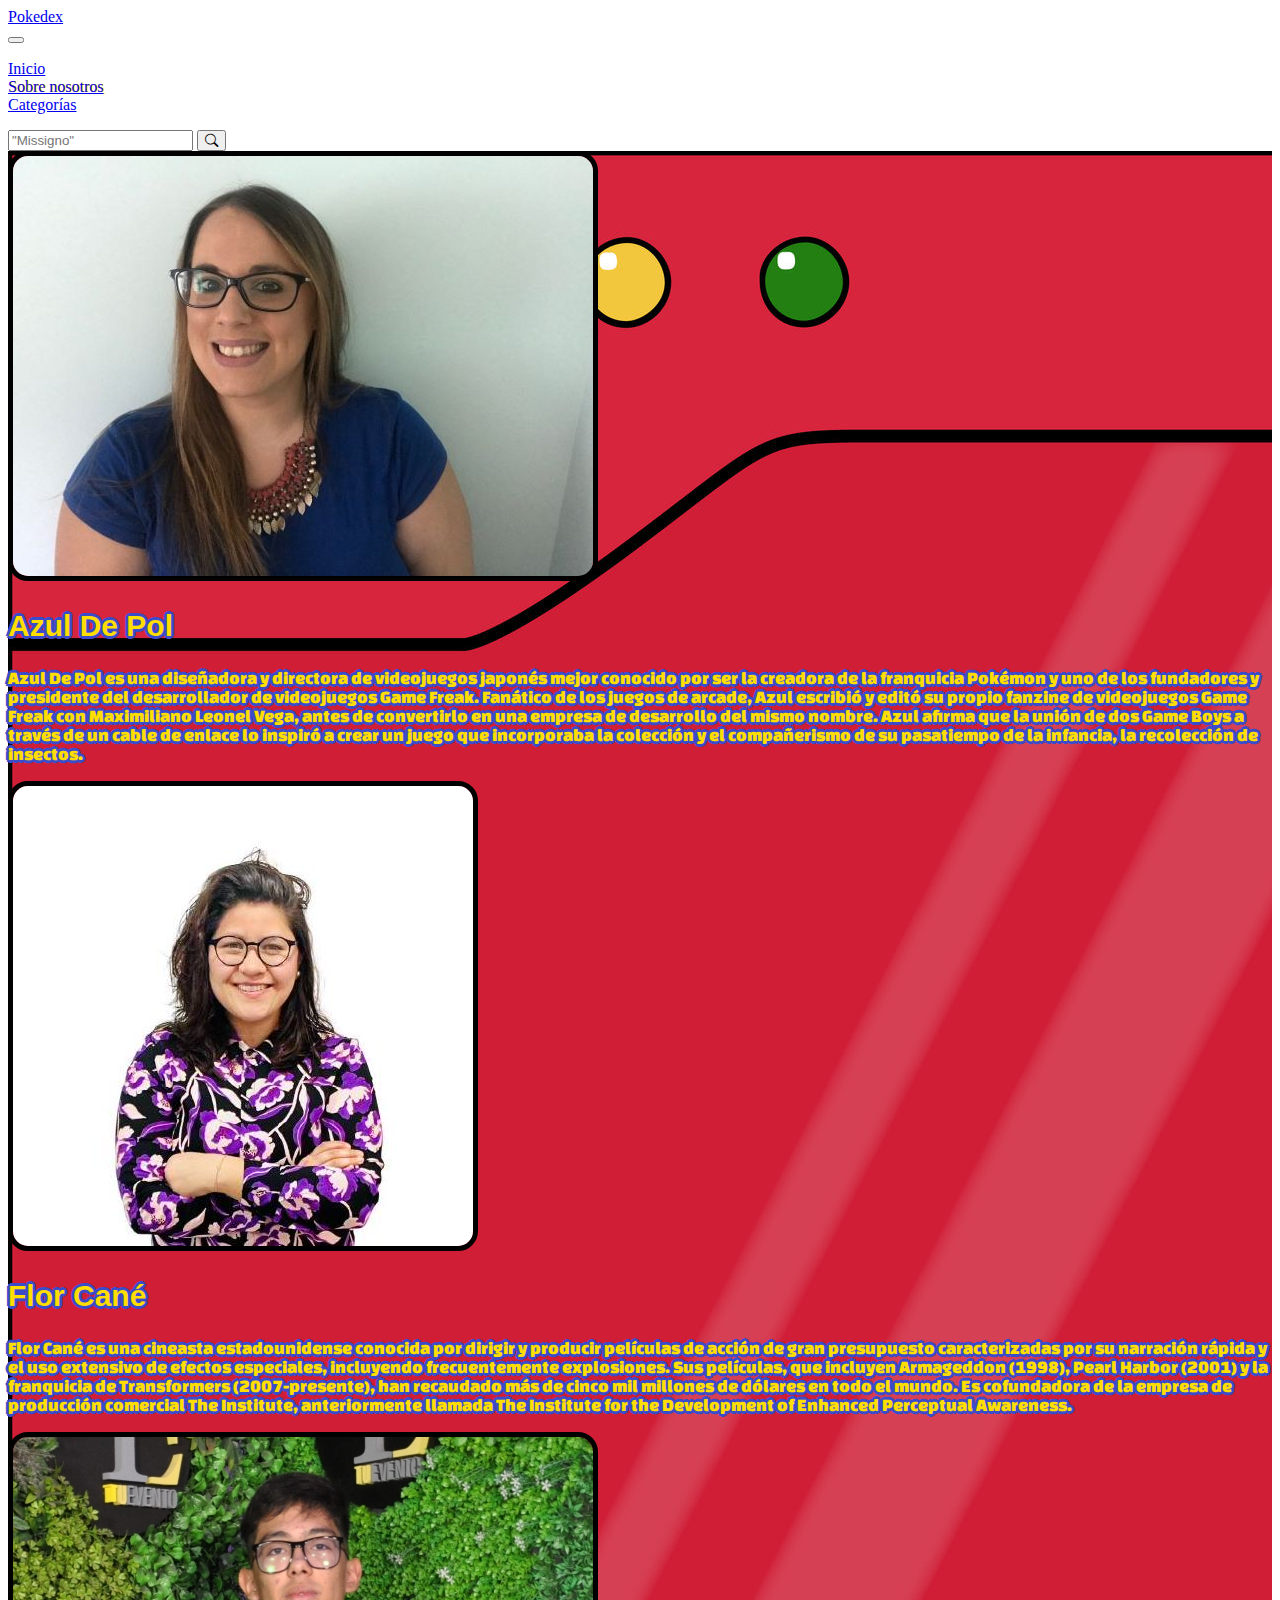
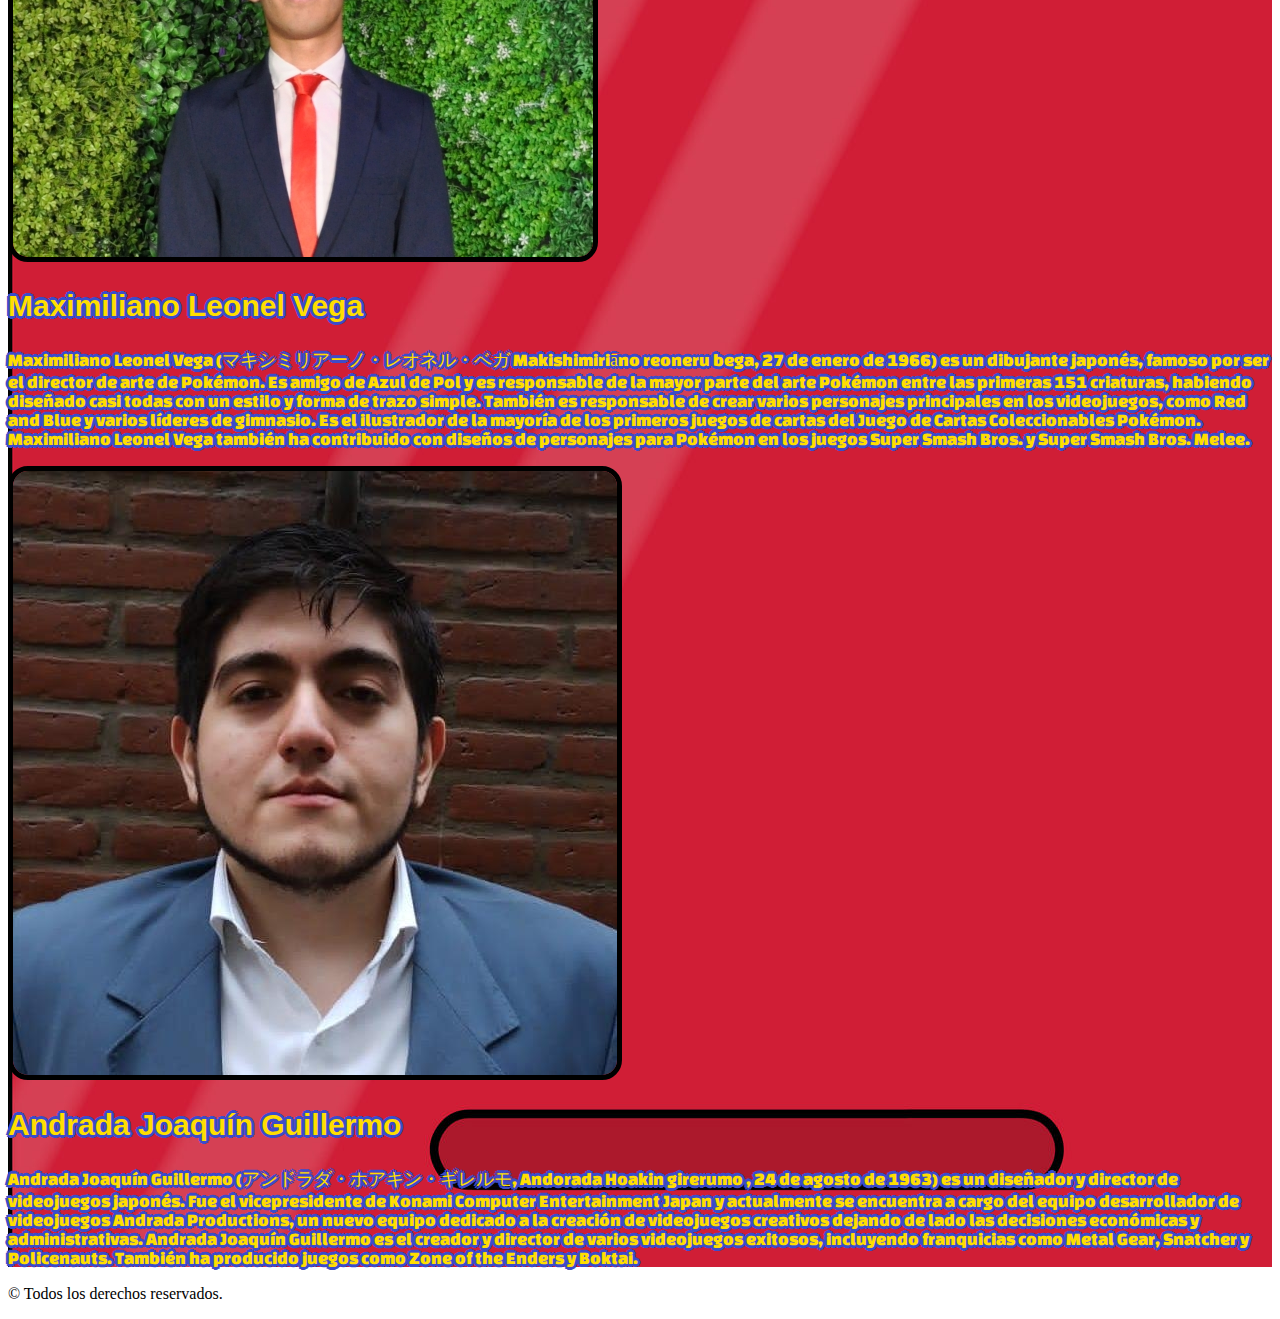
==== commit 6953c82b: "añade validaciones a la barra de busqueda del navbar de acercade.html ademas de cambiar su tipo a te" ====
--- a/pages/acercade.html
+++ b/pages/acercade.html
@@ -84,9 +84,13 @@
         <form class="d-flex me-1 inputdeBusqueda" role="search">
           <input
             class="form-control"
-            type="search"
-            placeholder="Buscar"
+            type="text"
+            placeholder='"Missigno"'
             aria-label="search"
+            pattern="[a-zA-Z]+"
+            required
+            minlength="3"
+            maxlength="15"
           />
           <button
             class="btn btnNavbar btn-outline-danger text-white fw-bold"
